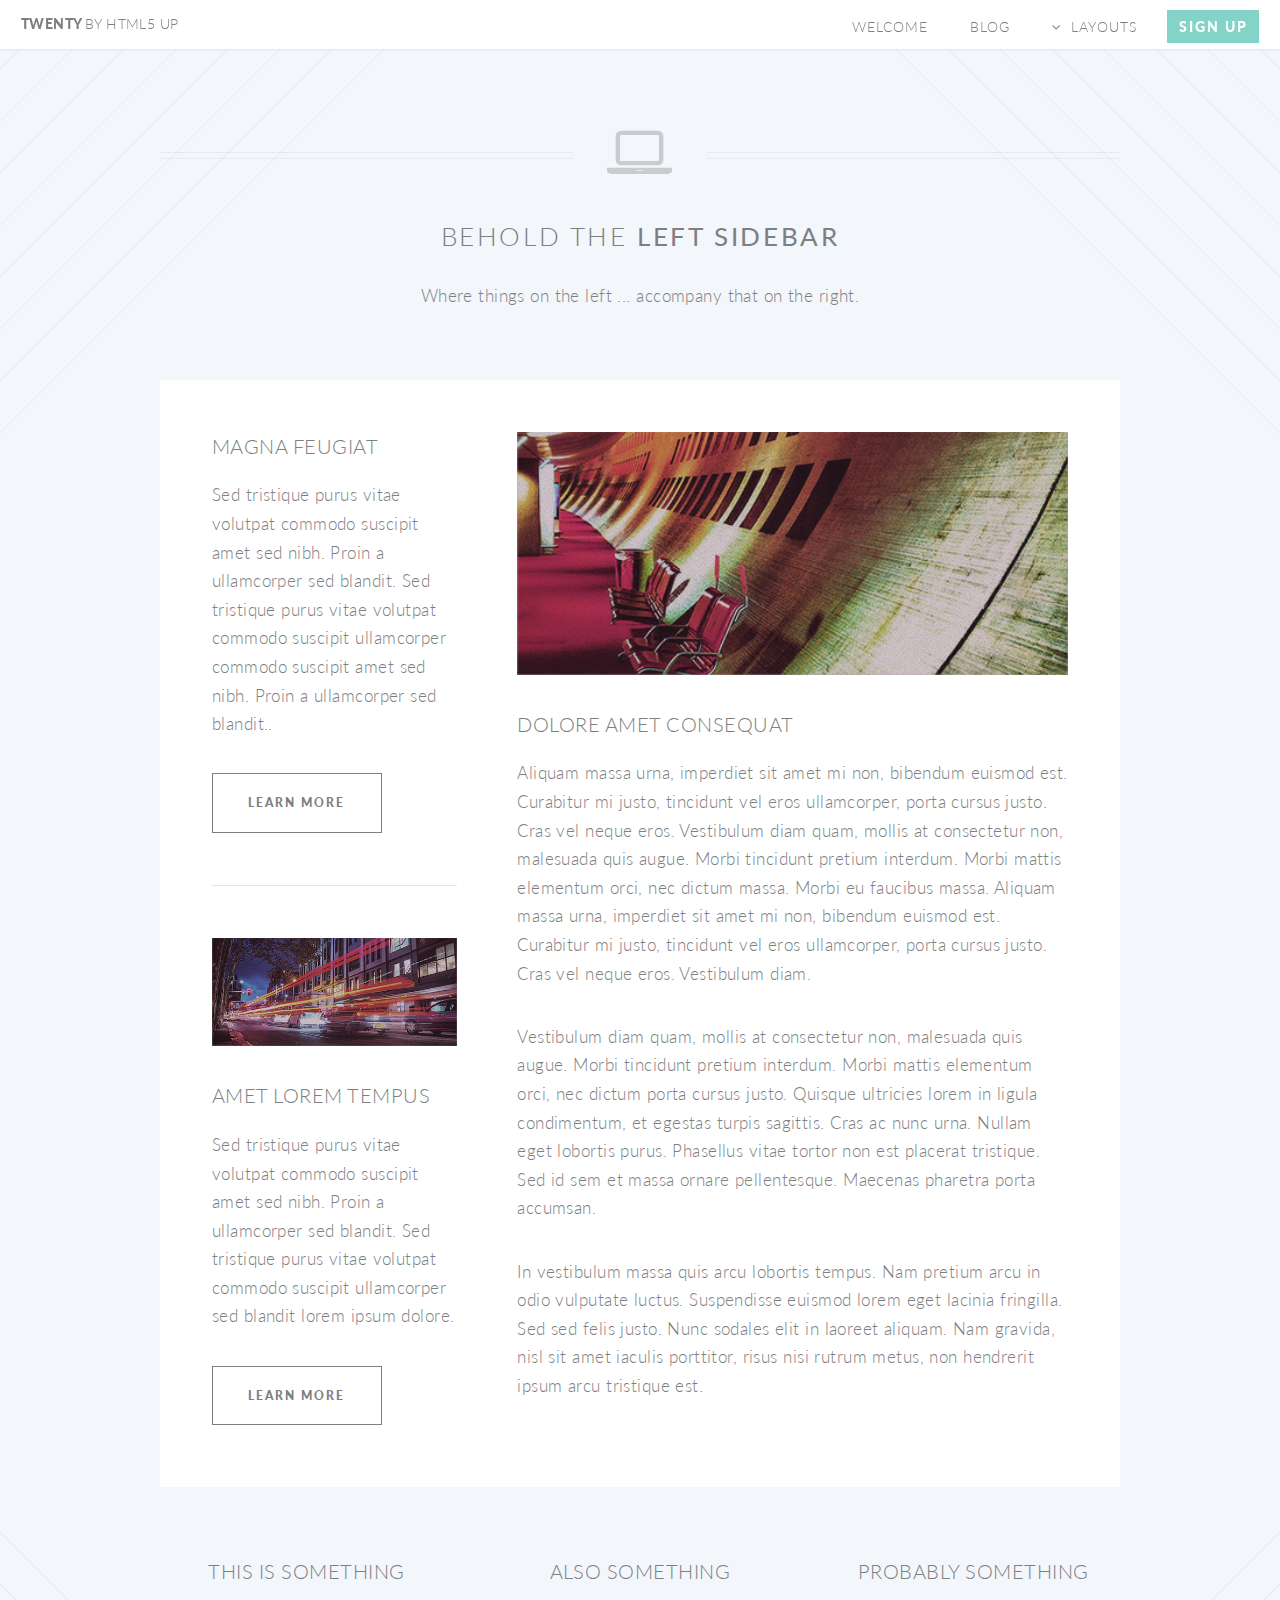
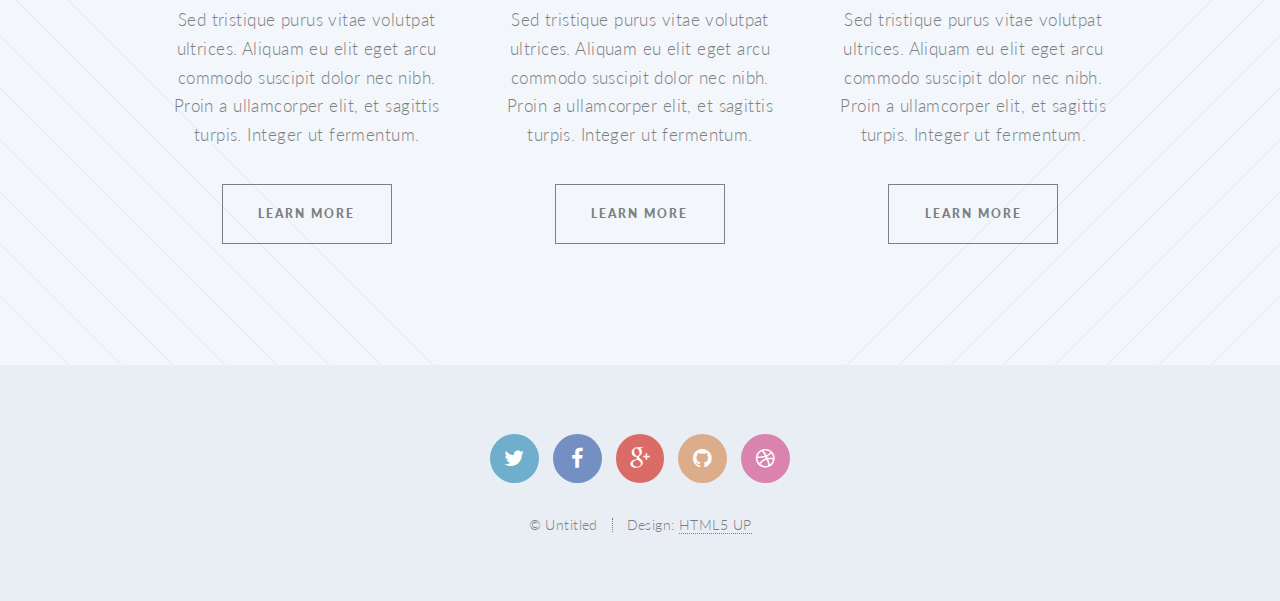
==== left-sidebar.html @ 4403f89a "add many file" ====
<!DOCTYPE HTML>
<!--
	Twenty by HTML5 UP
	html5up.net | @n33co
	Free for personal and commercial use under the CCA 3.0 license (html5up.net/license)
-->
<html>
	<head>
		<title>Left Sidebar - Twenty by HTML5 UP</title>
		<meta http-equiv="content-type" content="text/html; charset=utf-8" />
		<meta name="description" content="" />
		<meta name="keywords" content="" />
		<!--[if lte IE 8]><script src="css/ie/html5shiv.js"></script><![endif]-->
		<script src="js/jquery.min.js"></script>
		<script src="js/jquery.dropotron.min.js"></script>
		<script src="js/jquery.scrolly.min.js"></script>
		<script src="js/jquery.scrollgress.min.js"></script>
		<script src="js/skel.min.js"></script>
		<script src="js/skel-layers.min.js"></script>
		<script src="js/init.js"></script>
		<noscript>
			<link rel="stylesheet" href="css/skel.css" />
			<link rel="stylesheet" href="css/style.css" />
			<link rel="stylesheet" href="css/style-wide.css" />
			<link rel="stylesheet" href="css/style-noscript.css" />
		</noscript>
		<!--[if lte IE 8]><link rel="stylesheet" href="css/ie/v8.css" /><![endif]-->
		<!--[if lte IE 9]><link rel="stylesheet" href="css/ie/v9.css" /><![endif]-->
	</head>
	<body class="left-sidebar">
	
		<!-- Header -->
			<header id="header">
				<h1 id="logo"><a href="index.html">Twenty <span>by HTML5 UP</span></a></h1>
				<nav id="nav">
					<ul>
						<li class="current"><a href="index.html">Welcome</a></li>
                        <li><a href="/blog.html">Blog</a></li>
						<li class="submenu">
							<a href="">Layouts</a>
							<ul>
								<li><a href="left-sidebar.html">Left Sidebar</a></li>
								<li><a href="right-sidebar.html">Right Sidebar</a></li>
								<li><a href="no-sidebar.html">No Sidebar</a></li>
								<li><a href="contact.html">Contact</a></li>
								<li class="submenu">
									<a href="">Submenu</a>
									<ul>
										<li><a href="#">Dolore Sed</a></li>
										<li><a href="#">Consequat</a></li>
										<li><a href="#">Lorem Magna</a></li>
										<li><a href="#">Sed Magna</a></li>
										<li><a href="#">Ipsum Nisl</a></li>
									</ul>
								</li>
							</ul>
						</li>
						<li><a href="#" class="button special">Sign Up</a></li>
					</ul>
				</nav>
			</header>
		
		<!-- Main -->
			<article id="main">

				<header class="special container">
					<span class="icon fa-laptop"></span>
					<h2>Behold the <strong>Left Sidebar</strong></h2>
					<p>Where things on the left ... accompany that on the right.</p>
				</header>
					
				<!-- One -->
					<section class="wrapper style4 container">
					
						<div class="row oneandhalf">
							<div class="4u">
								
								<!-- Sidebar -->
									<div class="sidebar">
										<section>
											<header>
												<h3>Magna Feugiat</h3>
											</header>
											<p>Sed tristique purus vitae volutpat commodo suscipit amet sed nibh. Proin a ullamcorper sed blandit. Sed tristique purus vitae volutpat commodo suscipit ullamcorper commodo suscipit amet sed nibh. Proin a ullamcorper sed blandit..</p>
											<footer>
												<ul class="buttons">
													<li><a href="#" class="button small">Learn More</a></li>
												</ul>
											</footer>
										</section>

										<section>
											<a href="#" class="image featured"><img src="images/pic03.jpg" alt="" /></a>
											<header>
												<h3>Amet Lorem Tempus</h3>
											</header>
											<p>Sed tristique purus vitae volutpat commodo suscipit amet sed nibh. Proin a ullamcorper sed blandit. Sed tristique purus vitae volutpat commodo suscipit ullamcorper sed blandit lorem ipsum dolore.</p>
											<footer>
												<ul class="buttons">
													<li><a href="#" class="button small">Learn More</a></li>
												</ul>
											</footer>
										</section>
									</div>

							</div>
							<div class="8u skel-cell-important">
								
								<!-- Content -->
									<div class="content">
										<section>
											<a href="#" class="image featured"><img src="images/pic02.jpg" alt="" /></a>
											<header>
												<h3>Dolore Amet Consequat</h3>
											</header>
											<p>Aliquam massa urna, imperdiet sit amet mi non, bibendum euismod est. Curabitur mi justo, tincidunt vel eros ullamcorper, porta cursus justo. Cras vel neque eros. Vestibulum diam quam, mollis at consectetur non, malesuada quis augue. Morbi tincidunt pretium interdum. Morbi mattis elementum orci, nec dictum massa. Morbi eu faucibus massa. Aliquam massa urna, imperdiet sit amet mi non, bibendum euismod est. Curabitur mi justo, tincidunt vel eros ullamcorper, porta cursus justo. Cras vel neque eros. Vestibulum diam.</p>
											<p>Vestibulum diam quam, mollis at consectetur non, malesuada quis augue. Morbi tincidunt pretium interdum. Morbi mattis elementum orci, nec dictum porta cursus justo. Quisque ultricies lorem in ligula condimentum, et egestas turpis sagittis. Cras ac nunc urna. Nullam eget lobortis purus. Phasellus vitae tortor non est placerat tristique. Sed id sem et massa ornare pellentesque. Maecenas pharetra porta accumsan. </p>
											<p>In vestibulum massa quis arcu lobortis tempus. Nam pretium arcu in odio vulputate luctus. Suspendisse euismod lorem eget lacinia fringilla. Sed sed felis justo. Nunc sodales elit in laoreet aliquam. Nam gravida, nisl sit amet iaculis porttitor, risus nisi rutrum metus, non hendrerit ipsum arcu tristique est.</p>
										</section>
									</div>
	
							</div>
						</div>					
					</section>

				<!-- Two -->
					<section class="wrapper style1 container special">
						<div class="row">
							<div class="4u">
							
								<section>
									<header>
										<h3>This is Something</h3>
									</header>
									<p>Sed tristique purus vitae volutpat ultrices. Aliquam eu elit eget arcu commodo suscipit dolor nec nibh. Proin a ullamcorper elit, et sagittis turpis. Integer ut fermentum.</p>
									<footer>
										<ul class="buttons">
											<li><a href="#" class="button small">Learn More</a></li>
										</ul>
									</footer>
								</section>
							
							</div>
							<div class="4u">
							
								<section>
									<header>
										<h3>Also Something</h3>
									</header>
									<p>Sed tristique purus vitae volutpat ultrices. Aliquam eu elit eget arcu commodo suscipit dolor nec nibh. Proin a ullamcorper elit, et sagittis turpis. Integer ut fermentum.</p>
									<footer>
										<ul class="buttons">
											<li><a href="#" class="button small">Learn More</a></li>
										</ul>
									</footer>
								</section>
							
							</div>
							<div class="4u">
							
								<section>
									<header>
										<h3>Probably Something</h3>
									</header>
									<p>Sed tristique purus vitae volutpat ultrices. Aliquam eu elit eget arcu commodo suscipit dolor nec nibh. Proin a ullamcorper elit, et sagittis turpis. Integer ut fermentum.</p>
									<footer>
										<ul class="buttons">
											<li><a href="#" class="button small">Learn More</a></li>
										</ul>
									</footer>
								</section>
							
							</div>
						</div>
					</section>
					
			</article>

		<!-- Footer -->
			<footer id="footer">
			
				<ul class="icons">
					<li><a href="#" class="icon circle fa-twitter"><span class="label">Twitter</span></a></li>
					<li><a href="#" class="icon circle fa-facebook"><span class="label">Facebook</span></a></li>
					<li><a href="#" class="icon circle fa-google-plus"><span class="label">Google+</span></a></li>
					<li><a href="#" class="icon circle fa-github"><span class="label">Github</span></a></li>
					<li><a href="#" class="icon circle fa-dribbble"><span class="label">Dribbble</span></a></li>
				</ul>
				
				<ul class="copyright">
					<li>&copy; Untitled</li><li>Design: <a href="http://html5up.net">HTML5 UP</a></li>
				</ul>
			
			</footer>

	</body>
</html>
---- css/skel.css ----
/* Resets (http://meyerweb.com/eric/tools/css/reset/ | v2.0 | 20110126 | License: none (public domain)) */

	html,body,div,span,applet,object,iframe,h1,h2,h3,h4,h5,h6,p,blockquote,pre,a,abbr,acronym,address,big,cite,code,del,dfn,em,img,ins,kbd,q,s,samp,small,strike,strong,sub,sup,tt,var,b,u,i,center,dl,dt,dd,ol,ul,li,fieldset,form,label,legend,table,caption,tbody,tfoot,thead,tr,th,td,article,aside,canvas,details,embed,figure,figcaption,footer,header,hgroup,menu,nav,output,ruby,section,summary,time,mark,audio,video{margin:0;padding:0;border:0;font-size:100%;font:inherit;vertical-align:baseline;}article,aside,details,figcaption,figure,footer,header,hgroup,menu,nav,section{display:block;}body{line-height:1;}ol,ul{list-style:none;}blockquote,q{quotes:none;}blockquote:before,blockquote:after,q:before,q:after{content:'';content:none;}table{border-collapse:collapse;border-spacing:0;}body{-webkit-text-size-adjust:none}

/* Box Model */

	*, *:before, *:after {
		-moz-box-sizing: border-box;
		-webkit-box-sizing: border-box;
		box-sizing: border-box;
	}

/* Container */

	body {
		/* min-width: (containers) */
		min-width: 1200px;
	}

	.container {
		margin-left: auto;
		margin-right: auto;
		
		/* width: (containers) */
		width: 1200px;
	}

	/* Modifiers */
	
		.container.small {
			/* width: (containers) * 0.75; */
			width: 900px;
		}

		.container.large {
			width: 100%;

			/* max-width: (containers) * 1.25; */
			max-width: 1500px;

			/* min-width: (containers); */
			min-width: 1200px;
		}

/* Grid */

	.\31 2u { width: 100% }
	.\31 1u { width: 91.6666666667% }
	.\31 0u { width: 83.3333333333% }
	.\39 u { width: 75% }
	.\38 u { width: 66.6666666667% }
	.\37 u { width: 58.3333333333% }
	.\36 u { width: 50% }
	.\35 u { width: 41.6666666667% }
	.\34 u { width: 33.3333333333% }
	.\33 u { width: 25% }
	.\32 u { width: 16.6666666667% }
	.\31 u { width: 8.3333333333% }
	.\-11u { margin-left: 91.6666666667% }
	.\-10u { margin-left: 83.3333333333% }
	.\-9u { margin-left: 75% }
	.\-8u { margin-left: 66.6666666667% }
	.\-7u { margin-left: 58.3333333333% }
	.\-6u { margin-left: 50% }
	.\-5u { margin-left: 41.6666666667% }
	.\-4u { margin-left: 33.3333333333% }
	.\-3u { margin-left: 25% }
	.\-2u { margin-left: 16.6666666667% }
	.\-1u { margin-left: 8.3333333333% }

	/* Rows */

		.row > * {
			float: left;
		}

		.row:after {
			content: '';
			display: block;
			clear: both;
			height: 0;
		}

		.row:first-child > * {
			padding-top: 0 !important;
		}

		.row.uniform > * > :first-child {
			margin-top: 0;
		}

		.row.uniform > * > :last-child {
			margin-bottom: 0;
		}

		/* Normal */

			.row > * {
				/* padding-left: (gutters) */
				padding-left: 40px;
			}

			.row + .row > * {
				/* padding: (gutters) 0 0 (gutters) */
				padding: 40px 0 0 40px;
			}

			.row {
				/* margin-left: -(gutters) */
				margin-left: -40px;
			}

			.row + .row.uniform > * {
				/* padding: (gutters.vertical) 0 0 (gutters.vertical) */
				padding: 40px 0 0 40px;
			}

		/* Flush */

			.row.flush > * {
				padding-left: 0;
			}

			.row + .row.flush > * {
				padding: 0;
			}

			.row.flush {
				margin-left: 0;
			}

			.row + .row.uniform.flush > * {
				padding: 0;
			}

		/* Quarter */

			.row.quarter > * {
				/* padding-left: (gutters * 0.25) */
				padding-left: 10px;
			}

			.row + .row.quarter > * {
				/* padding: (gutters * 0.25) 0 0 (gutters * 0.25) */
				padding: 10px 0 0 10px;
			}

			.row.quarter {
				/* margin-left: -(gutters * 0.25) */
				margin-left: -10px;
			}

			.row + .row.uniform.quarter > * {
				/* padding: (gutters.vertical * 0.25) 0 0 (gutters.vertical * 0.25) */
				padding: 10px 0 0 10px;
			}

		/* Half */

			.row.half > * {
				/* padding-left: (gutters * 0.5) */
				padding-left: 20px;
			}

			.row + .row.half > * {
				/* padding: (gutters * 0.5) 0 0 (gutters * 0.5) */
				padding: 20px 0 0 20px;
			}

			.row.half {
				/* margin-left: -(gutters * 0.5) */
				margin-left: -20px;
			}

			.row + .row.uniform.half > * {
				/* padding: (gutters.vertical * 0.5) 0 0 (gutters.vertical * 0.5) */
				padding: 20px 0 0 20px;
			}

		/* One and (a) Half */

			.row.oneandhalf > * {
				/* padding-left: (gutters * 1.5) */
				padding-left: 60px;
			}

			.row + .row.oneandhalf > * {
				/* padding: (gutters * 1.5) 0 0 (gutters * 1.5) */
				padding: 60px 0 0 60px;
			}

			.row.oneandhalf {
				/* margin-left: -(gutters * 1.5) */
				margin-left: -60px;
			}

			.row + .row.uniform.oneandhalf > * {
				/* padding: (gutters.vertical * 1.5) 0 0 (gutters.vertical * 1.5) */
				padding: 60px 0 0 60px;
			}

		/* Double */

			.row.double > * {
				/* padding-left: (gutters * 2) */
				padding-left: 80px;
			}

			.row + .row.double > * {
				/* padding: (gutters * 2) 0 0 (gutters * 2) */
				padding: 80px 0 0 80px;
			}

			.row.double {
				/* margin-left: -(gutters * 2) */
				margin-left: -80px;
			}
			
			.row + .row.uniform.double > * {
				/* padding: (gutters.vertical * 2) 0 0 (gutters.vertical * 2) */
				padding: 80px 0 0 80px;
			}
---- css/style.css ----
@import url("font-awesome.min.css");
@import url("http://fonts.googleapis.com/css?family=Lato:300,400,900");

/*
	Twenty by HTML5 UP
	html5up.net | @n33co
	Free for personal and commercial use under the CCA 3.0 license (html5up.net/license)
*/

/* Basic */

	body, #skel-layers-wrapper {
		background: #f3f6fa;
	}

	body.is-loading * {
		-moz-animation: none !important;
		-webkit-animation: none !important;
		-o-animation: none !important;
		-ms-animation: none !important;
		animation: none !important;
		-moz-transition: none !important;
		-webkit-transition: none !important;
		-o-transition: none !important;
		-ms-transition: none !important;
		transition: none !important;
	}

	body, input, select, textarea {
		color: #7c8081;
		font-family: 'Lato', sans-serif;
		font-size: 15pt;
		font-weight: 300;
		letter-spacing: 0.025em;
		line-height: 1.75em;
	}

	a {
		-moz-transition: color 0.2s ease-in-out, border-color 0.2s ease-in-out, background-color 0.2s ease-in-out;
		-webkit-transition: color 0.2s ease-in-out, border-color 0.2s ease-in-out, background-color 0.2s ease-in-out;
		-o-transition: color 0.2s ease-in-out, border-color 0.2s ease-in-out, background-color 0.2s ease-in-out;
		-ms-transition: color 0.2s ease-in-out, border-color 0.2s ease-in-out, background-color 0.2s ease-in-out;
		transition: color 0.2s ease-in-out, border-color 0.2s ease-in-out, background-color 0.2s ease-in-out;
		color: #3fb1a3;
		text-decoration: none;
		border-bottom: dotted 1px;
	}

		a:hover {
			border-bottom-color: transparent;
		}

	strong, b {
		font-weight: 400;
	}

	p, ul, ol, dl, table, blockquote {
		margin: 0 0 2em 0;
	}

	h1, h2, h3, h4, h5, h6 {
		color: inherit;
		font-weight: 300;
		line-height: 1.75em;
		margin-bottom: 1em;
		text-transform: uppercase;
	}

		h1 a, h2 a, h3 a, h4 a, h5 a, h6 a {
			color: inherit;
			text-decoration: none;
			border: 0;
		}

	h2 {
		font-size: 1.5em;
		letter-spacing: 0.1em;
	}

	h3 {
		font-size: 1.15em;
		letter-spacing: 0.025em;
	}

	sub {
		font-size: 0.8em;
		position: relative;
		top: 0.5em;
	}

	sup {
		font-size: 0.8em;
		position: relative;
		top: -0.5em;
	}

	hr {
		border-top: solid 1px rgba(124, 128, 129, 0.2);
		border: 0;
		margin-bottom: 1.5em;
	}

	blockquote {
		border-left: solid 0.5em rgba(124, 128, 129, 0.2);
		font-style: italic;
		padding: 1em 0 1em 2em;
	}

/* Section/Article */

	section.special, article.special {
		text-align: center;
	}

	header.major {
		padding-bottom: 2em;
	}

	header.special {
		margin-bottom: 5em;
		padding-top: 7em;
		position: relative;
		text-align: center;
	}

		header.special:before, header.special:after {
			border-bottom: solid 1.5px;
			border-top: solid 1.5px;
			content: '';
			height: 7px;
			opacity: 0.1;
			position: absolute;
			top: 1.75em;
			width: 43%;
		}

		header.special:before {
			left: 0;
		}

		header.special:after {
			right: 0;
		}

		header.special h2 {
			margin-bottom: 0;
		}

		header.special h2 + p {
			margin-bottom: 0;
			padding-top: 1.5em;
		}

		header.special .icon {
			cursor: default;
			height: 7em;
			left: 0;
			position: absolute;
			text-align: center;
			top: 1em;
			width: 100%;
		}

			header.special .icon:before {
				font-size: 3.5em;
				opacity: 0.35;
			}

	footer > :last-child {
		margin-bottom: 0;
	}

	footer.major {
		padding-top: 3em;
	}

/* Form */

	input[type="text"],
	input[type="password"],
	input[type="email"],
	textarea {
		-moz-transition: background-color 0.2s ease-in-out, border-color 0.2s ease-in-out;
		-webkit-transition: background-color 0.2s ease-in-out, border-color 0.2s ease-in-out;
		-o-transition: background-color 0.2s ease-in-out, border-color 0.2s ease-in-out;
		-ms-transition: background-color 0.2s ease-in-out, border-color 0.2s ease-in-out;
		transition: background-color 0.2s ease-in-out, border-color 0.2s ease-in-out;
		-moz-appearance: none;
		-webkit-appearance: none;
		-o-appearance: none;
		-ms-appearance: none;
		appearance: none;
		background: none;
		border: solid 1px rgba(124, 128, 129, 0.2);
		color: inherit;
		display: block;
		padding: 0.75em;
		text-decoration: none;
		width: 100%;
		outline: 0;
	}

		input[type="text"]:focus,
		input[type="password"]:focus,
		input[type="email"]:focus,
		textarea:focus {
			border-color: #83d3c9;
		}

	input[type="text"],
	input[type="password"],
	input[type="email"] {
		line-height: 1em;
	}

	::-webkit-input-placeholder {
		color: inherit;
		opacity: 0.5;
		position: relative;
		top: 3px;
	}

	:-moz-placeholder {
		color: inherit;
		opacity: 0.5;
	}

	::-moz-placeholder {
		color: inherit;
		opacity: 0.5;
	}

	:-ms-input-placeholder {
		color: inherit;
		opacity: 0.5;
	}

	.formerize-placeholder {
		color: rgba(124, 128, 129, 0.5) !important;
	}

/* Image */

	.image {
		border: 0;
		position: relative;
	}

		.image:before {
			background: url("images/overlay.png");
			content: '';
			height: 100%;
			left: 0;
			position: absolute;
			top: 0;
			width: 100%;
		}

		.image.fit {
			display: block;
		}

			.image.fit img {
				display: block;
				width: 100%;
			}

		.image.featured {
			display: block;
			margin: 0 0 2em 0;
		}

			.image.featured img {
				display: block;
				width: 100%;
			}

/* Icon */

	.icon {
		position: relative;
	}

		.icon:before {
			-moz-osx-font-smoothing: grayscale;
			-webkit-font-smoothing: antialiased;
			font-family: FontAwesome;
			font-style: normal;
			font-weight: normal;
			text-transform: none !important;
		}

		.icon.circle {
			-moz-transition: all 0.2s ease-in-out;
			-webkit-transition: all 0.2s ease-in-out;
			-o-transition: all 0.2s ease-in-out;
			-ms-transition: all 0.2s ease-in-out;
			transition: all 0.2s ease-in-out;
			border: 0;
			border-radius: 100%;
			display: inline-block;
			font-size: 1.25em;
			height: 2.25em;
			left: 0;
			line-height: 2.25em;
			text-align: center;
			text-decoration: none;
			top: 0;
			width: 2.25em;
		}

			.icon.circle:hover {
				top: -0.2em;
			}

			.icon.circle.fa-twitter {
				background: #70aecd;
				color: white;
			}

				.icon.circle.fa-twitter:hover {
					background: #7fb7d2;
				}

			.icon.circle.fa-facebook {
				background: #7490c3;
				color: white;
			}

				.icon.circle.fa-facebook:hover {
					background: #829bc9;
				}

			.icon.circle.fa-google-plus {
				background: #db6b67;
				color: white;
			}

				.icon.circle.fa-google-plus:hover {
					background: #df7b77;
				}

			.icon.circle.fa-github {
				background: #dcad8b;
				color: white;
			}

				.icon.circle.fa-github:hover {
					background: #e1b89b;
				}

			.icon.circle.fa-dribbble {
				background: #da83ae;
				color: white;
			}

				.icon.circle.fa-dribbble:hover {
					background: #df93b8;
				}

		.icon.featured {
			cursor: default;
			display: block;
			margin: 0 0 1.5em 0;
			opacity: 0.35;
			text-align: center;
		}

			.icon.featured:before {
				font-size: 5em;
				line-height: 1em;
			}

		.icon > .label {
			display: none;
		}

/* List */

	ol.default {
		list-style: decimal;
		padding-left: 1.25em;
	}

		ol.default li {
			padding-left: 0.25em;
		}

	ul.default {
		list-style: disc;
		padding-left: 1em;
	}

		ul.default li {
			padding-left: 0.5em;
		}

	ul.icons {
		cursor: default;
	}

		ul.icons li {
			display: inline-block;
			line-height: 1em;
			padding-left: 0.5em;
		}

			ul.icons li:first-child {
				padding-left: 0;
			}

	ul.featured-icons {
		cursor: default;
		margin: -0.75em 0 0 0;
		opacity: 0.35;
		overflow: hidden;
		position: relative;
	}

		ul.featured-icons li {
			display: block;
			float: left;
			text-align: center;
			width: 50%;
		}

			ul.featured-icons li .icon {
				display: inline-block;
				font-size: 6.25em;
				height: 1.25em;
				line-height: 1.25em;
				width: 1em;
			}

	ul.buttons {
		cursor: default;
	}

		ul.buttons:last-child {
			margin-bottom: 0;
		}

		ul.buttons li {
			display: inline-block;
			padding: 0 0 0 1.5em;
		}

			ul.buttons li:first-child {
				padding: 0;
			}

		ul.buttons.vertical li {
			display: block;
			padding: 1.5em 0 0 0;
		}

			ul.buttons.vertical li:first-child {
				padding: 0;
			}

/* Table */

	table {
		width: 100%;
	}

		table.default {
			width: 100%;
		}

			table.default tbody tr {
				border-bottom: solid 1px rgba(124, 128, 129, 0.2);
			}

			table.default td {
				padding: 0.5em 1em 0.5em 1em;
			}

			table.default th {
				font-weight: 400;
				padding: 0.5em 1em 0.5em 1em;
				text-align: left;
			}

			table.default thead {
				background: #7c8081;
				color: #fff;
			}

/* Button */

	input[type="button"],
	input[type="submit"],
	input[type="reset"],
	.button {
		-moz-appearance: none;
		-webkit-appearance: none;
		-o-appearance: none;
		-ms-appearance: none;
		appearance: none;
		-moz-transition: color 0.2s ease-in-out, border-color 0.2s ease-in-out, background-color 0.2s ease-in-out;
		-webkit-transition: color 0.2s ease-in-out, border-color 0.2s ease-in-out, background-color 0.2s ease-in-out;
		-o-transition: color 0.2s ease-in-out, border-color 0.2s ease-in-out, background-color 0.2s ease-in-out;
		-ms-transition: color 0.2s ease-in-out, border-color 0.2s ease-in-out, background-color 0.2s ease-in-out;
		transition: color 0.2s ease-in-out, border-color 0.2s ease-in-out, background-color 0.2s ease-in-out;
		background: none;
		border: solid 1px;
		color: inherit;
		cursor: pointer;
		display: inline-block;
		font-size: 0.8em;
		font-weight: 900;
		letter-spacing: 2px;
		min-width: 18em;
		padding: 0 0.75em;
		line-height: 3.75em;
		text-align: center;
		text-decoration: none;
		text-transform: uppercase;
	}

		input[type="button"]:hover,
		input[type="submit"]:hover,
		input[type="reset"]:hover,
		.button:hover {
			background: rgba(188, 202, 206, 0.15);
			border-color: inherit;
		}

		input[type="button"].special,
		input[type="submit"].special,
		input[type="reset"].special,
		.button.special {
			background: #83d3c9;
			border-color: #83d3c9;
			color: white !important;
		}

			input[type="button"].special:hover,
			input[type="submit"].special:hover,
			input[type="reset"].special:hover,
			.button.special:hover {
				background: #96dad1 !important;
				border-color: #96dad1 !important;
			}

		input[type="button"].fit,
		input[type="submit"].fit,
		input[type="reset"].fit,
		.button.fit {
			width: 100%;
		}

		input[type="button"].small,
		input[type="submit"].small,
		input[type="reset"].small,
		.button.small {
			font-size: 0.7em;
			min-width: 14em;
			padding: 0.5em 0;
		}

/* Wrapper */

	.wrapper {
		margin-bottom: 5em;
		padding: 5em;
	}

		.wrapper.style1 {
			padding: 0;
		}

		.wrapper.style2 {
			background-color: #83d3c9;
			background-image: url("images/light-bl.svg"), url("images/light-br.svg");
			background-position: bottom left, bottom right;
			background-repeat: no-repeat, no-repeat;
			background-size: 25em, 25em;
			color: white;
		}

			.wrapper.style2 .button:hover {
				background: rgba(255, 255, 255, 0.15) !important;
			}

			.wrapper.style2 .button.special {
				background: white;
				border-color: white;
				color: #83d3c9 !important;
			}

				.wrapper.style2 .button.special:hover {
					border-color: inherit !important;
					color: white !important;
				}

		.wrapper.style3 {
			background: white;
			color: inherit;
		}

		.wrapper.style4 {
			background: white;
			color: inherit;
			padding: 4em;
		}

/* Header */
	@-moz-keyframes reveal-header { 0% { top: -5em; } 100% { top: 0; } }
	@-webkit-keyframes reveal-header { 0% { top: -5em; } 100% { top: 0; } }
	@-o-keyframes reveal-header { 0% { top: -5em; } 100% { top: 0; } }
	@-ms-keyframes reveal-header { 0% { top: -5em; } 100% { top: 0; } }
	@keyframes reveal-header { 0% { top: -5em; } 100% { top: 0; } }

	#header {
		background: white;
		box-shadow: 0 1px 2px 0 rgba(0, 0, 0, 0.075);
		color: inherit;
		cursor: default;
		font-size: 0.8em;
		left: 0;
		padding: 1em 1.5em;
		position: fixed;
		top: 0;
		width: 100%;
		z-index: 10000;
	}

		#header h1 {
			font-weight: 900;
			margin: 0;
		}

			#header h1 span {
				font-weight: 300;
			}

		#header nav {
			letter-spacing: 0.075em;
			position: absolute;
			right: 1.5em;
			text-transform: uppercase;
			top: 0.75em;
		}

			#header nav ul li {
				display: inline-block;
				margin-left: 1.5em;
			}

				#header nav ul li > ul {
					display: none;
				}

				#header nav ul li a {
					border: solid 1px transparent;
					color: inherit;
					display: inline-block;
					line-height: 1em;
					padding: 0.6em 0.75em;
					text-decoration: none;
				}

				#header nav ul li input[type="button"],
				#header nav ul li input[type="submit"],
				#header nav ul li input[type="reset"],
				#header nav ul li .button {
					font-size: 1em;
					min-width: 0;
					width: auto;
				}

				#header nav ul li.submenu > a:before {
					-moz-osx-font-smoothing: grayscale;
					-webkit-font-smoothing: antialiased;
					font-family: FontAwesome;
					font-style: normal;
					font-weight: normal;
					text-transform: none !important;
				}

				#header nav ul li.submenu > a:before {
					content: '\f107';
					margin-right: 0.65em;
				}

				#header nav ul li.active > a, #header nav ul li:hover > a {
					-moz-transition: all 0.2s ease-in-out;
					-webkit-transition: all 0.2s ease-in-out;
					-o-transition: all 0.2s ease-in-out;
					-ms-transition: all 0.2s ease-in-out;
					transition: all 0.2s ease-in-out;
					background: rgba(188, 202, 206, 0.15);
				}

				#header nav .cc-active {
					font-weight: 900;
				}

		#header.reveal {
			-moz-animation: reveal-header 0.5s;
			-webkit-animation: reveal-header 0.5s;
			-o-animation: reveal-header 0.5s;
			-ms-animation: reveal-header 0.5s;
			animation: reveal-header 0.5s;
		}

		#header.alt {
			-moz-animation: none;
			-webkit-animation: none;
			-o-animation: none;
			-ms-animation: none;
			animation: none;
            background: transparent;
            box-shadow: none;
			color: white;
			padding: 2em 2.5em;
			position: absolute;
		}

			#header.alt nav {
				right: 2.5em;
				top: 1.75em;
			}

				#header.alt nav ul li.active > a, #header.alt nav ul li:hover > a {
					border: solid 1px;
				}


/* Blog */

.post-next {
    float: right;
    margin-right: 3em;
}

.post-prev {
    float: left;
    margin-left: 3em;
}

/* Dropotron */

	.dropotron {
		background: #fff;
		box-shadow: 0 1px 2px 0 rgba(0, 0, 0, 0.075);
		line-height: 2.25em;
		min-width: 13em;
		padding: 1em 0;
		text-transform: uppercase;
		margin-top: calc(-1em + 1px);
	}

		.dropotron.level-0 {
			font-size: 0.7em;
			font-weight: 400;
			margin-top: 1.5em;
		}

			.dropotron.level-0:before {
				border-bottom: solid 0.5em #fff;
				border-left: solid 0.5em transparent;
				border-right: solid 0.5em transparent;
				content: '';
				left: 0.75em;
				position: absolute;
				top: -0.45em;
			}

		.dropotron > li {
			border-top: solid 1px rgba(124, 128, 129, 0.2);
		}

			.dropotron > li > a {
				-moz-transition: none;
				-webkit-transition: none;
				-o-transition: none;
				-ms-transition: none;
				transition: none;
				color: inherit;
				text-decoration: none;
				padding: 0 1em;
				border: 0;
			}

			.dropotron > li:hover > a {
				background: #83d3c9;
				color: white;
			}

			.dropotron > li:first-child {
				border-top: 0;
			}

/* Banner */
	@-moz-keyframes reveal-banner { 0% { opacity: 0; } 100% { opacity: 1; } }
	@-webkit-keyframes reveal-banner { 0% { opacity: 0; } 100% { opacity: 1; } }
	@-o-keyframes reveal-banner { 0% { opacity: 0; } 100% { opacity: 1; } }
	@-ms-keyframes reveal-banner { 0% { opacity: 0; } 100% { opacity: 1; } }
	@keyframes reveal-banner { 0% { opacity: 0; } 100% { opacity: 1; } }

	#banner {
		background-attachment: scroll, scroll, scroll, fixed;
		background-color: #645862;
		background-image: url("images/light-bl.svg"), url("images/light-br.svg"), url("images/overlay.png"), url("../images/banner.jpg");
		background-position: bottom left, bottom right, top left, top center;
		background-repeat: no-repeat, no-repeat, repeat, no-repeat;
		background-size: 25em, 25em, auto, cover;
		color: white;
		cursor: default;
		padding: 6em 0;
		text-align: center;
	}

		#banner .inner {
			-moz-animation: reveal-banner 1s 0.25s ease-in-out;
			-webkit-animation: reveal-banner 1s 0.25s ease-in-out;
			-o-animation: reveal-banner 1s 0.25s ease-in-out;
			-ms-animation: reveal-banner 1s 0.25s ease-in-out;
			animation: reveal-banner 1s 0.25s ease-in-out;
			-moz-animation-fill-mode: forwards;
			-webkit-animation-fill-mode: forwards;
			-o-animation-fill-mode: forwards;
			-ms-animation-fill-mode: forwards;
			animation-fill-mode: forwards;
			background: rgba(52, 27, 43, 0.5);
			color: white;
			display: inline-block;
			opacity: 0;
			padding: 3em;
			text-align: center;
		}

			#banner .inner header {
				display: inline-block;
				border-bottom: solid 2px;
				border-top: solid 2px;
				margin: 0 0 2em 0;
				padding: 3px 0 3px 0;
			}

				#banner .inner header h2 {
					border-bottom: solid 2px;
					border-top: solid 2px;
					font-size: 2.5em;
					font-weight: 900;
					letter-spacing: 0.2em;
					margin: 0;
					padding-left: 0.05em;
					position: relative;
					text-transform: uppercase;
				}

			#banner .inner p {
				letter-spacing: 0.1em;
				margin: 0;
				text-transform: uppercase;
			}

				#banner .inner p a {
					color: inherit;
					font-weight: 400;
					text-decoration: none;
				}

			#banner .inner footer {
				margin: 2em 0 0 0;
			}

/* Main */

	#main {
		background-image: url("images/dark-tl.svg"), url("images/dark-tr.svg"), url("images/dark-bl.svg"), url("images/dark-br.svg");
		background-position: top left, top right, bottom left, bottom right;
		background-repeat: no-repeat;
		background-size: 25em;
		padding: 7em 0;
	}

		#main > :last-child {
			margin-bottom: 0;
		}

		#main .sidebar section {
			border-top: solid 1px rgba(124, 128, 129, 0.2);
			margin: 3em 0 0 0;
			padding: 3em 0 0 0;
		}

			#main .sidebar section:first-child {
				border-top: 0;
				padding-top: 0;
				margin-top: 0;
			}

	body.index #main {
		padding-top: 5em;
	}

/* CTA */

	#cta {
		background-attachment: scroll, scroll, scroll, fixed;
		background-color: #645862;
		background-image: url("images/light-tl.svg"), url("images/light-tr.svg"), url("images/overlay.png"), url("../images/banner.jpg");
		background-position: top left, top right, top left, bottom center;
		background-repeat: no-repeat, no-repeat, repeat, no-repeat;
		background-size: 25em, 25em, auto, cover;
		color: white;
		padding: 5em;
		text-align: center;
	}

		#cta header {
			margin-bottom: 2em;
		}

/* Footer */

	#footer {
		background: #e8eef4;
		color: #7c8081;
		padding: 5em 5em 10em 5em;
		text-align: center;
	}

		#footer .copyright {
			font-size: 0.8em;
			line-height: 1em;
		}

			#footer .copyright a {
				color: inherit;
			}

			#footer .copyright li {
				display: inline-block;
				margin-left: 1em;
				padding-left: 1em;
				border-left: dotted 1px;
			}

				#footer .copyright li:first-child {
					margin: 0;
					padding: 0;
					border: 0;
				}

/* Layer */

	#topButton .toggle {
		height: 100%;
		left: 0;
		position: absolute;
		text-align: center;
		top: 0;
		width: 100%;
	}

		#topButton .toggle:before {
			-moz-osx-font-smoothing: grayscale;
			-webkit-font-smoothing: antialiased;
			font-family: FontAwesome;
			font-style: normal;
			font-weight: normal;
			text-transform: none !important;
		}

		#topButton .toggle:before {
			color: white;
			content: '\f039';
			font-size: 0.75em;
			height: 30px;
			left: 0;
			line-height: 30px;
			opacity: 0.5;
			position: absolute;
			top: 0;
			width: 100%;
			z-index: 1;
		}

		#topButton .toggle:after {
			background: rgba(163, 169, 170, 0.75);
			border-radius: 0 0 4px 4px;
			content: '';
			height: 30px;
			left: 50%;
			margin-left: -40px;
			position: absolute;
			top: 0;
			width: 80px;
		}

	#sideButton .toggle {
		height: 100%;
		left: 0;
		position: absolute;
		text-align: center;
		top: 0;
		width: 100%;
	}

		#sideButton .toggle:before {
			-moz-osx-font-smoothing: grayscale;
			-webkit-font-smoothing: antialiased;
			font-family: FontAwesome;
			font-style: normal;
			font-weight: normal;
			text-transform: none !important;
		}

		#sideButton .toggle:before {
			color: white;
			content: '\f039';
			font-size: 1em;
			height: 40px;
			left: 10px;
			line-height: 40px;
			opacity: 0.5;
			position: absolute;
			top: 11px;
			width: 60px;
			z-index: 1;
		}

		#sideButton .toggle:after {
			background: rgba(163, 169, 170, 0.75);
			border-radius: 2px;
			content: '';
			height: 40px;
			left: 10px;
			position: absolute;
			top: 10px;
			width: 60px;
		}

	#topPanel,
	#sidePanel {
		background: #1c2021;
		color: white;
		font-size: 0.8em;
		letter-spacing: 0.075em;
		text-transform: uppercase;
	}

		#topPanel nav,
		#sidePanel nav {
			padding: 0.25em 0.5em 1em 0.5em;
		}

		#topPanel .link,
		#sidePanel .link {
			border: 0;
			border-top: solid 1px rgba(255, 255, 255, 0.05);
			color: inherit;
			display: block;
			height: 3em;
			line-height: 3em;
			opacity: 0.75;
			text-decoration: none;
		}

			#topPanel .link.depth-0,
			#sidePanel .link.depth-0 {
				font-weight: 900;
			}

			#topPanel .link:first-child,
			#sidePanel .link:first-child {
				border-top: 0;
			}

		#topPanel .indent-1,
		#sidePanel .indent-1 {
			display: inline-block;
			width: 1em;
		}

		#topPanel .indent-2,
		#sidePanel .indent-2 {
			display: inline-block;
			width: 2em;
		}

		#topPanel .indent-3,
		#sidePanel .indent-3 {
			display: inline-block;
			width: 3em;
		}

		#topPanel .indent-4,
		#sidePanel .indent-4 {
			display: inline-block;
			width: 4em;
		}

		#topPanel .indent-5,
		#sidePanel .indent-5 {
			display: inline-block;
			width: 5em;
		}
---- css/style-wide.css ----
/*
	Twenty by HTML5 UP
	html5up.net | @n33co
	Free for personal and commercial use under the CCA 3.0 license (html5up.net/license)
*/

/* Basic */

	body, input, select, textarea {
		font-size: 14pt;
	}

/* Section/Article */

	header.special {
		padding-top: 5.5em;
		margin-bottom: 4em;
	}
---- css/style-noscript.css ----
/*
	Twenty by HTML5 UP
	html5up.net | @n33co
	Free for personal and commercial use under the CCA 3.0 license (html5up.net/license)
*/

/* Banner */

	#banner .inner {
		opacity: 1.0;
	}
---- css/ie/v8.css ----
/*
	Twenty by HTML5 UP
	html5up.net | @n33co
	Free for personal and commercial use under the CCA 3.0 license (html5up.net/license)
*/

/* Section/Article */

	section > .last-child,
	article > .last-child {
		margin-bottom: 0;
	}

	section.last-child,
	article.last-child {
		margin-bottom: 0;
	}

/* Banner */

	#banner {
		background-image: url("../../images/banner.jpg");
		background-repeat: no-repeat;
		background-size: cover;
		background-position: auto;
		-ms-behavior: url("css/ie/backgroundsize.min.htc");
	}

		#banner .inner {
			background: #341b2b;
		}

/* CTA  */

	#cta {
		background-image: url("../../images/banner.jpg");
		background-repeat: no-repeat;
		background-size: cover;
		background-position: auto;
		-ms-behavior: url("css/ie/backgroundsize.min.htc");
	}
---- css/ie/v9.css ----
/*
	Twenty by HTML5 UP
	html5up.net | @n33co
	Free for personal and commercial use under the CCA 3.0 license (html5up.net/license)
*/

/* Banner */

	#banner .inner {
		opacity: 1.0;
	}
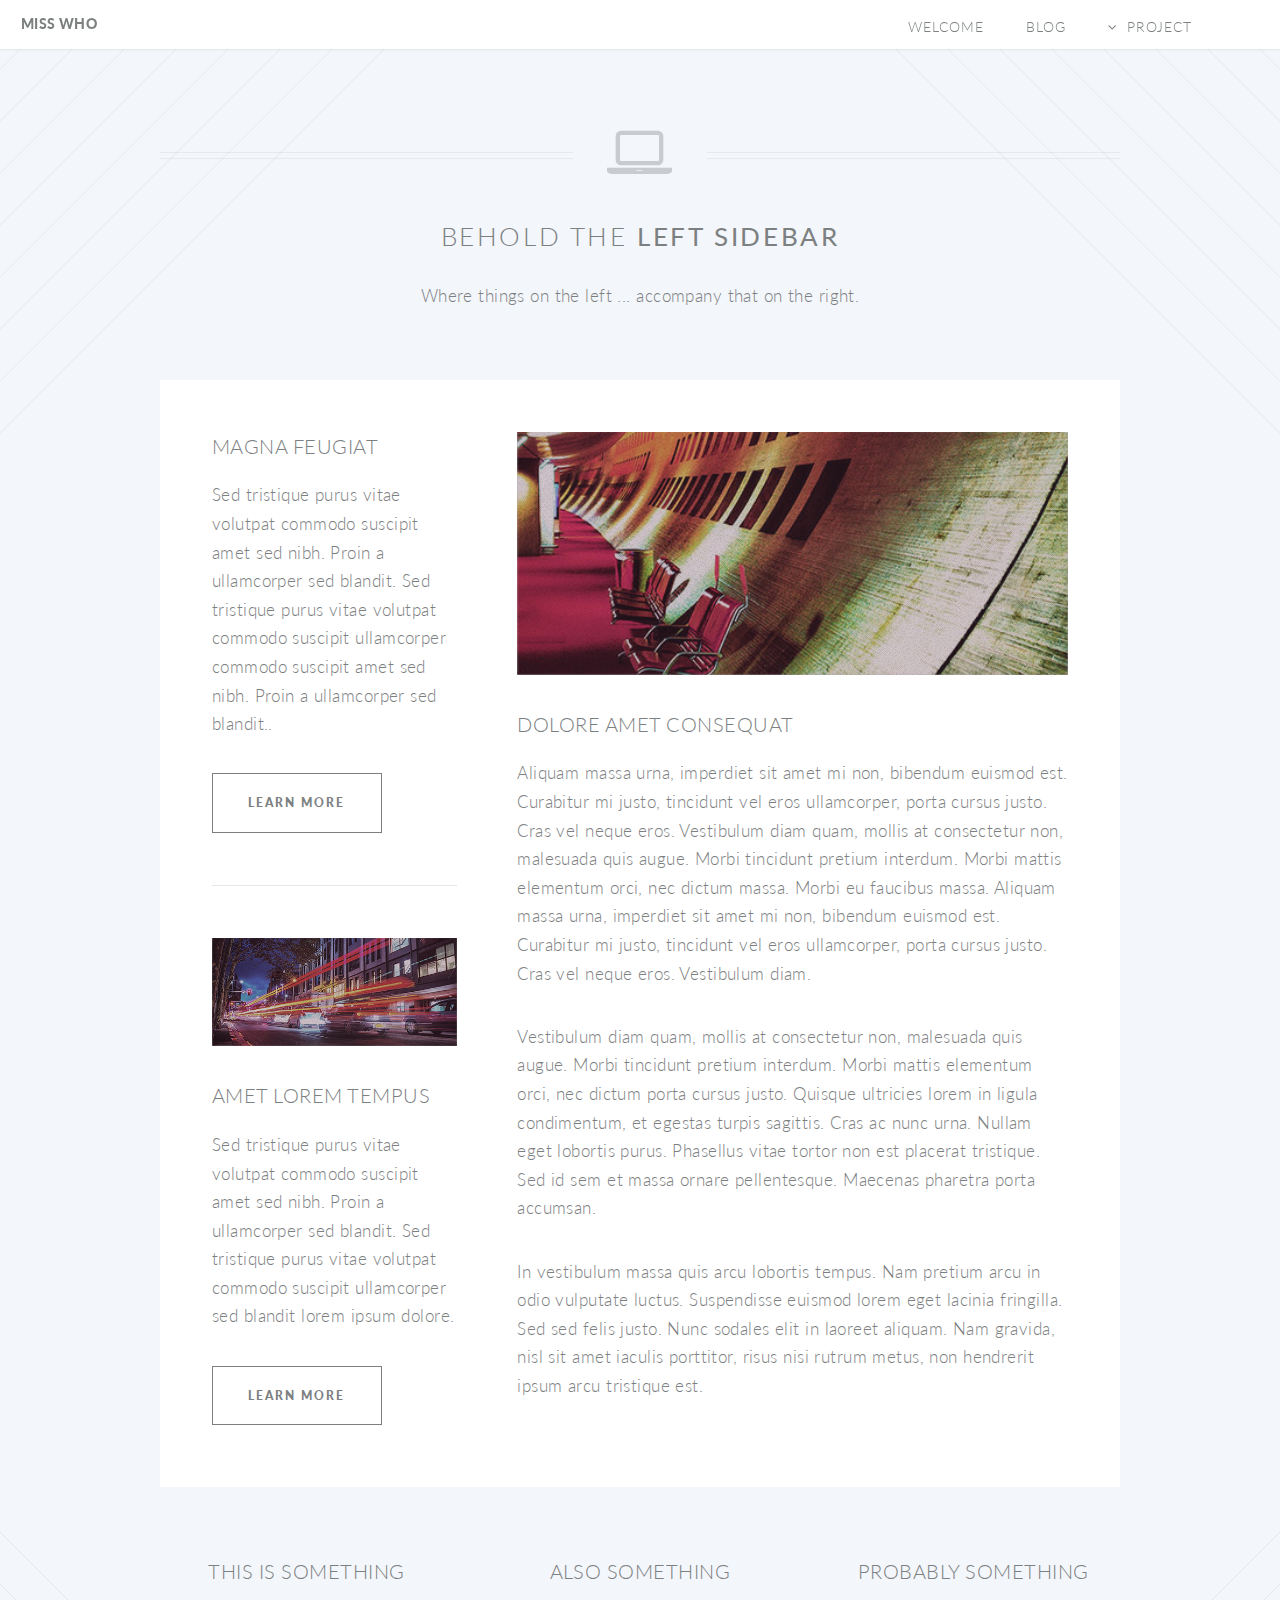
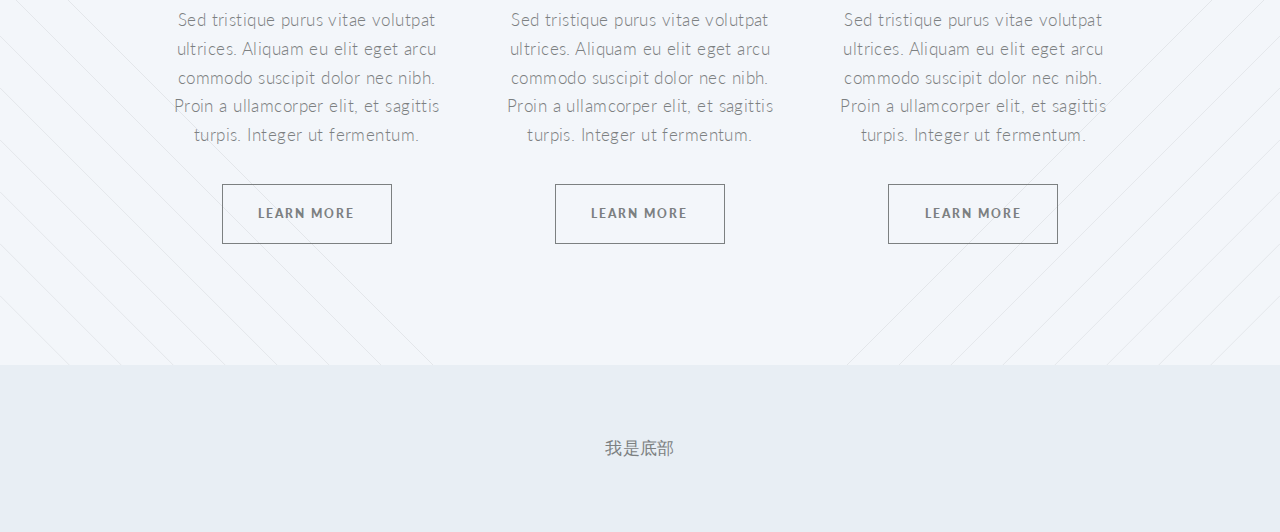
==== commit 2e658f13: "a" ====
--- a/left-sidebar.html
+++ b/left-sidebar.html
@@ -6,7 +6,7 @@
 -->
 <html>
 	<head>
-		<title>Left Sidebar - Twenty by HTML5 UP</title>
+		<title>滚屏</title>
 		<meta http-equiv="content-type" content="text/html; charset=utf-8" />
 		<meta name="description" content="" />
 		<meta name="keywords" content="" />
@@ -31,15 +31,15 @@
 	
 		<!-- Header -->
 			<header id="header">
-				<h1 id="logo"><a href="index.html">Twenty <span>by HTML5 UP</span></a></h1>
+				<h1 id="logo"><a href="/">MISS WHO</a></h1>
 				<nav id="nav">
 					<ul>
 						<li class="current"><a href="index.html">Welcome</a></li>
                         <li><a href="/blog.html">Blog</a></li>
 						<li class="submenu">
-							<a href="">Layouts</a>
+							<a href="">Project</a>
 							<ul>
-								<li><a href="left-sidebar.html">Left Sidebar</a></li>
+								<li><a href="left-sidebar.html">滚屏</a></li>
 								<li><a href="right-sidebar.html">Right Sidebar</a></li>
 								<li><a href="no-sidebar.html">No Sidebar</a></li>
 								<li><a href="contact.html">Contact</a></li>
@@ -55,7 +55,7 @@
 								</li>
 							</ul>
 						</li>
-						<li><a href="#" class="button special">Sign Up</a></li>
+						
 					</ul>
 				</nav>
 			</header>
@@ -178,19 +178,7 @@
 
 		<!-- Footer -->
 			<footer id="footer">
-			
-				<ul class="icons">
-					<li><a href="#" class="icon circle fa-twitter"><span class="label">Twitter</span></a></li>
-					<li><a href="#" class="icon circle fa-facebook"><span class="label">Facebook</span></a></li>
-					<li><a href="#" class="icon circle fa-google-plus"><span class="label">Google+</span></a></li>
-					<li><a href="#" class="icon circle fa-github"><span class="label">Github</span></a></li>
-					<li><a href="#" class="icon circle fa-dribbble"><span class="label">Dribbble</span></a></li>
-				</ul>
-				
-				<ul class="copyright">
-					<li>&copy; Untitled</li><li>Design: <a href="http://html5up.net">HTML5 UP</a></li>
-				</ul>
-			
+				 <p>我是底部</p>
 			</footer>
 
 	</body>
--- a/css/style.css
+++ b/css/style.css
@@ -358,14 +358,17 @@
 					background: #df93b8;
 				}
 
-		.icon.featured {
+			.pjw-pic {
 			cursor: default;
 			display: block;
 			margin: 0 0 1.5em 0;
-			opacity: 0.35;
-			text-align: center;
-		}
-
+			overflow: hidden;
+		}
+		.pjw-pic img{
+			width: 100%;
+			height: auto;
+
+		}
 			.icon.featured:before {
 				font-size: 5em;
 				line-height: 1em;
@@ -639,7 +642,7 @@
 		#header nav {
 			letter-spacing: 0.075em;
 			position: absolute;
-			right: 1.5em;
+			right: 5.5em;
 			text-transform: uppercase;
 			top: 0.75em;
 		}
@@ -795,22 +798,17 @@
 			}
 
 /* Banner */
-	@-moz-keyframes reveal-banner { 0% { opacity: 0; } 100% { opacity: 1; } }
-	@-webkit-keyframes reveal-banner { 0% { opacity: 0; } 100% { opacity: 1; } }
-	@-o-keyframes reveal-banner { 0% { opacity: 0; } 100% { opacity: 1; } }
-	@-ms-keyframes reveal-banner { 0% { opacity: 0; } 100% { opacity: 1; } }
-	@keyframes reveal-banner { 0% { opacity: 0; } 100% { opacity: 1; } }
+	
 
 	#banner {
 		background-attachment: scroll, scroll, scroll, fixed;
-		background-color: #645862;
-		background-image: url("images/light-bl.svg"), url("images/light-br.svg"), url("images/overlay.png"), url("../images/banner.jpg");
-		background-position: bottom left, bottom right, top left, top center;
-		background-repeat: no-repeat, no-repeat, repeat, no-repeat;
-		background-size: 25em, 25em, auto, cover;
+		
+		background:url("../images/banner1.jpg") top center no-repeat;
 		color: white;
 		cursor: default;
 		padding: 6em 0;
+		-webkit-background-size: 100%;
+		background-size: 100%;
 		text-align: center;
 	}
 
@@ -825,10 +823,10 @@
 			-o-animation-fill-mode: forwards;
 			-ms-animation-fill-mode: forwards;
 			animation-fill-mode: forwards;
-			background: rgba(52, 27, 43, 0.5);
+			background: rgba(0,0,0,0.3);
 			color: white;
 			display: inline-block;
-			opacity: 0;
+			
 			padding: 3em;
 			text-align: center;
 		}
@@ -852,6 +850,17 @@
 					position: relative;
 					text-transform: uppercase;
 				}
+				#banner .inner .mypic{
+					width: 200px;
+					height: 200px;
+					border-radius: 50%;
+					overflow: hidden;
+					margin: 10px auto;
+				}
+				#banner .inner .mypic img{
+					width: 100%;
+					height: auto;
+				}
 
 			#banner .inner p {
 				letter-spacing: 0.1em;
@@ -904,13 +913,12 @@
 	#cta {
 		background-attachment: scroll, scroll, scroll, fixed;
 		background-color: #645862;
-		background-image: url("images/light-tl.svg"), url("images/light-tr.svg"), url("images/overlay.png"), url("../images/banner.jpg");
-		background-position: top left, top right, top left, bottom center;
-		background-repeat: no-repeat, no-repeat, repeat, no-repeat;
-		background-size: 25em, 25em, auto, cover;
+		background:url("../images/banner1.jpg") bottom center no-repeat;
+		background-size: cover;
 		color: white;
 		padding: 5em;
 		text-align: center;
+		
 	}
 
 		#cta header {
@@ -922,31 +930,14 @@
 	#footer {
 		background: #e8eef4;
 		color: #7c8081;
-		padding: 5em 5em 10em 5em;
 		text-align: center;
-	}
-
-		#footer .copyright {
-			font-size: 0.8em;
-			line-height: 1em;
-		}
-
-			#footer .copyright a {
-				color: inherit;
-			}
-
-			#footer .copyright li {
-				display: inline-block;
-				margin-left: 1em;
-				padding-left: 1em;
-				border-left: dotted 1px;
-			}
-
-				#footer .copyright li:first-child {
-					margin: 0;
-					padding: 0;
-					border: 0;
-				}
+		padding-top: 40px;
+		padding-bottom: 40px;
+	}
+	#footer p{
+		text-align: center;
+		
+	}
 
 /* Layer */
 
